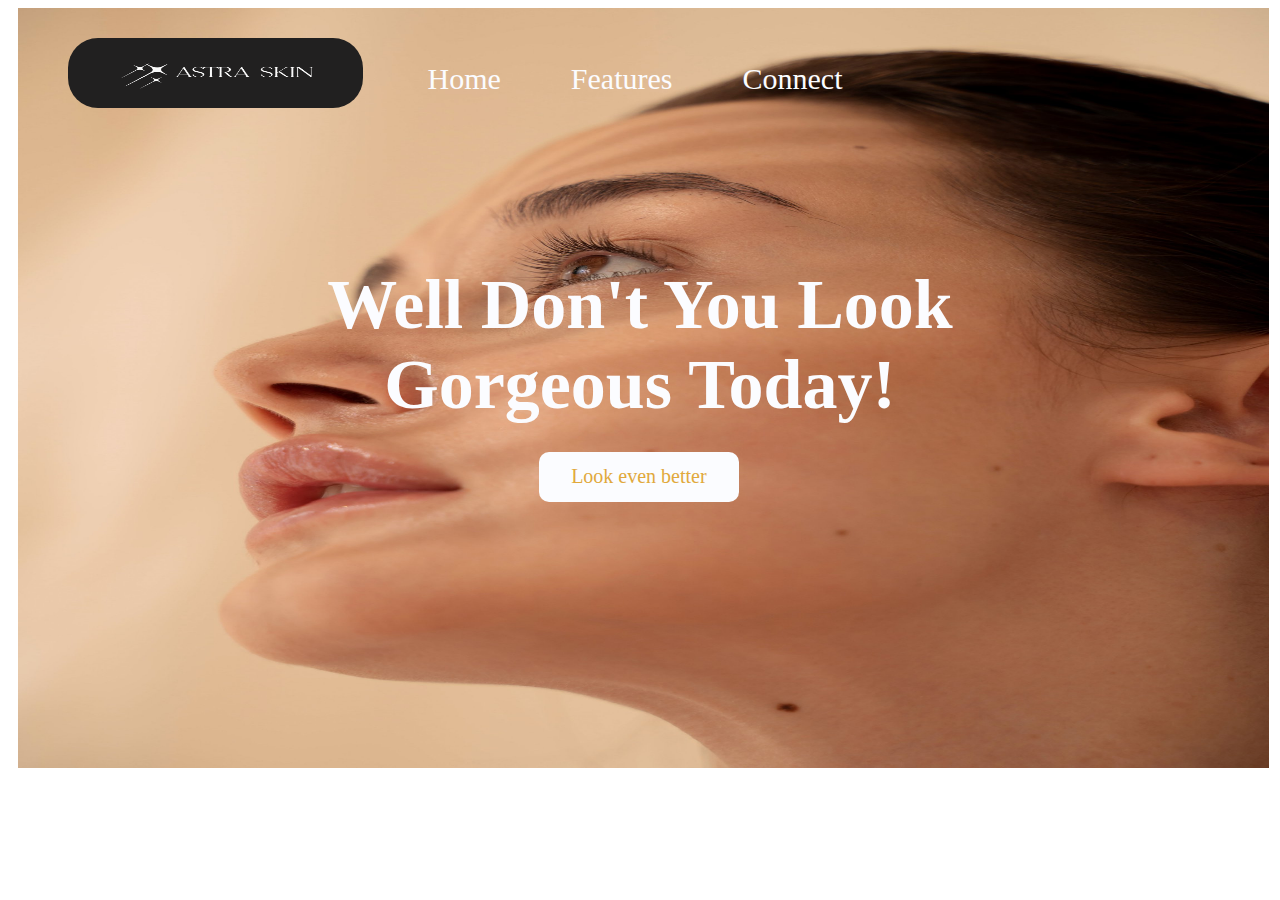
==== index.html @ 1bdf6e35 "." ====
<!DOCTYPE html>
<html lang="en">
<head>
    <meta charset="UTF-8">
    <meta name="viewport" content="width=device-width, initial-scale=1.0">
    <title>Astra Skin</title>
    
    <link rel="stylesheet" href="style.css">
</head>
<body>
    <article class="containner">
        <article class="flex">
    <header class="header">
        <img src="AS Fonts and Logo-4.png" class="logo">
    </header>

    <nav>
        <ul><li>Home</li>
            <li>Features</li>
            <li> Connect</li>
        
        </ul>

    </nav>
</article>
<main>
<article class="Home">

<img src="AS beauty.jpg" class="home-image">
<h1>Well Don't You Look<br>
    Gorgeous Today!</h1>
    <button class="button1">Look even better</button>
</article>
</article>
</main>
<footer>

</footer>
</body>
</html>
---- style.css ----
* {
    font-family: c;
}

.home-image {
    width: 99%;
    height: 760px;
    margin: -20px 10px;
    margin-bottom: -360px;
    display: flex;
}

.logo {
    margin-left: 310px;
    height: 70px;
    border-radius: 30px;
    padding: 0;
    width: 295px;
    top: 10px;
    left: -250px;
    display: inline-flex;
    margin-top: 20px;
    position: absolute;
}

.header {
    position: relative;
}

nav {
    margin: auto;
    justify-content: center;
    display: flex;
    position: relative;
}

ul {
    display: inline-flex;
    flex-flow: row wrap;
    top: 84px;
    position: relative;
    margin-left: -120px;
    margin-top: -30px;
}

.nav {
    display: flex;
    margin-top: -20px;
}

li {
    padding-left: 70px;
    list-style-type: none;
    color: #FBFCFF;
    font-size: 30px;
}

a {
    color: black;
    font-size: 20px;
    text-decoration: none;
}

h1 {
    position: relative;
    color: #FBFCFF;
    top:-190px;
    font-size: 70px;
    text-align: center;
}

.button1 {
    width: 200px;
    height: 50px;
    background-color: #FBFCFF;
    color: #E1A93C;
    font-size: 20px;
    border-radius: 10px;
    border: #FBFCFF;
    position: relative;
    left: 42%;
    top: -210px;
}

@media (max-width: 768px) {
    li{
        font-size: 32px;
        padding-left: 70px;

    }
    h1{
        font-size: 45px;
        top: -250px;
    }
    .button1{
        top:-270px;
        margin-left:0px;
    }li{

display: flex;
        font-size: 24px;
}
    nav {
        text-align: center;
        top:170px;
        right: 5%;
    }
    .home-image{
        height: 950px;
        width: 99%;
    }
    ul {
        margin-left: 0; /* Adjust margin for smaller screens */
        top: 0; /* Adjust top position for smaller screens */
    justify-content: center;

margin: auto;
}

    li {
        padding-left: 20px; /* Adjust padding for smaller screens */
        font-size: 27px; /* Adjust font size for smaller screens */

    
    }

    h1 {
        font-size: 37px; /* Adjust font size for smaller screens */
        margin-top: 10px;
        left: 1%;
    }

    .button1 {
        width: 120px; /* Adjust button width for smaller screens */
        height: 40px; /* Adjust button height for smaller screens */
        font-size: 15px; /* Adjust font size for smaller screens */
        left: 40%; /* Adjust left position for smaller screens */
        top: -560px; /* Adjust top position for smaller screens */

    }
    .logo{
      
        margin-left: 81%;
        height: 80px;
        border-radius: 30px;
        padding: 0;
        width: 225px;
        top: 30px;
        left: -250px;
        display: inline-flex;
        margin-top: 20px;
        position: absolute;
        }
}
@media (min-width: 768px) and (max-width: 1260px) {
.logo{
    height: 80px;
    margin-left: 260px;
}
.flex{
    margin-left: 72px;
}
}
@media (min-width: 769px) and (max-width: 1137px) {
    .logo{
        height: 80px;
        margin-left: 220px;
        width: 180px;
    }
    .flex{
        margin-left: 72px;
    }
    
}
@media (min-width: 390px) and (max-width: 767px) {
    .logo{
        height: 80px;
        margin-left: 370px;
        width: 170px;
    }
    .flex{
        margin-left:0px;
    }
    h1{
        top: -250px;
    }
    .button1{
        top:-250px;
        margin-left:-8px;
    }li{

font-size: 26px;
}
    
}
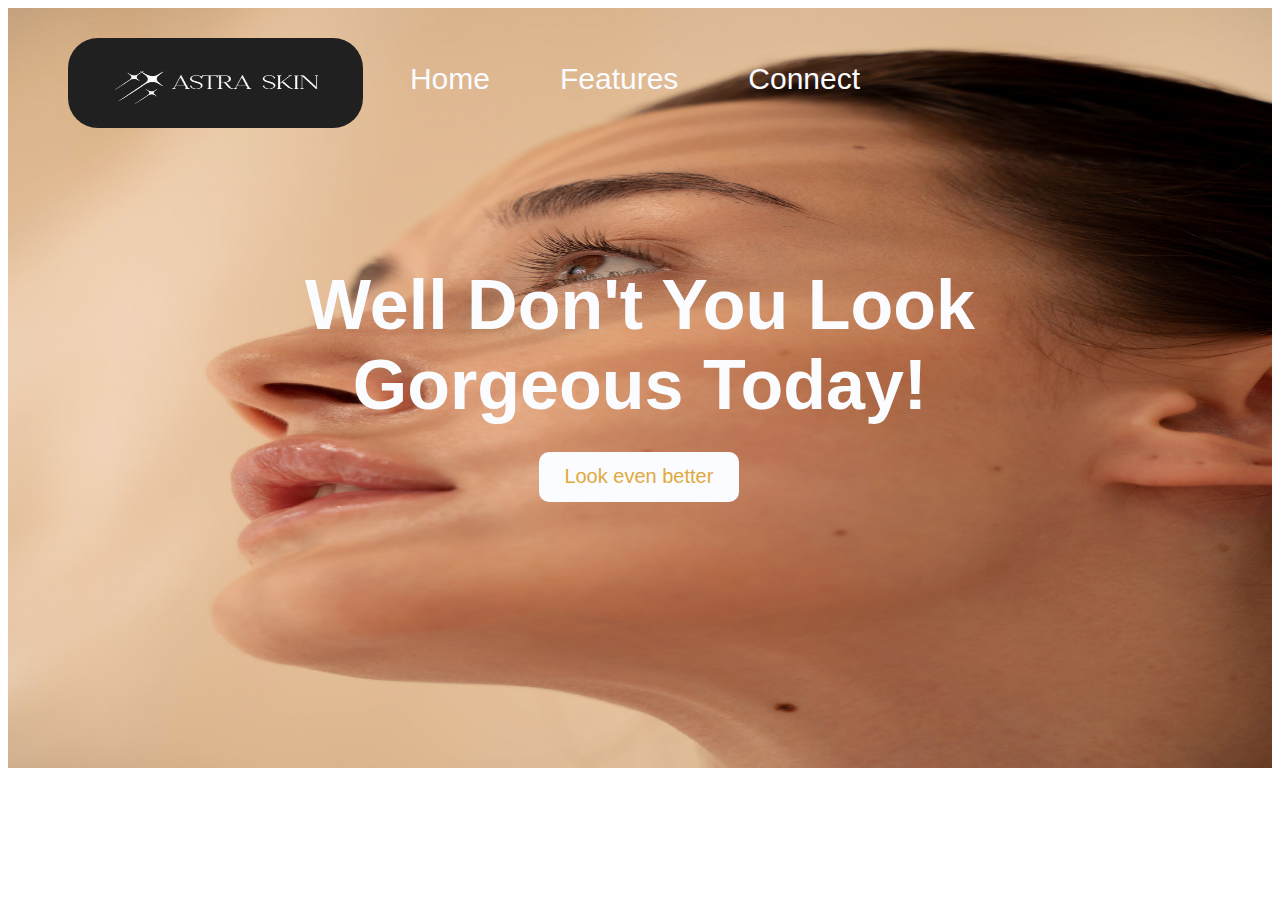
==== commit 6bce2f41: "." ====
--- a/index.html
+++ b/index.html
@@ -1,10 +1,11 @@
 <!DOCTYPE html>
 <html lang="en">
 <head>
+
     <meta charset="UTF-8">
     <meta name="viewport" content="width=device-width, initial-scale=1.0">
     <title>Astra Skin</title>
-    
+        <link rel="icon" href="astra.png"/>
     <link rel="stylesheet" href="style.css">
 </head>
 <body>
@@ -15,10 +16,9 @@
     </header>
 
     <nav>
-        <ul><li>Home</li>
-            <li>Features</li>
-            <li> Connect</li>
-        
+        <ul><a href="./index.html"><li> Home</li></a>
+            <a href="./features.html"><li> Features</li></a>
+             <a href="./connect.html"><li>Connect</li>  </a>      
         </ul>
 
     </nav>
@@ -29,7 +29,7 @@
 <img src="AS beauty.jpg" class="home-image">
 <h1>Well Don't You Look<br>
     Gorgeous Today!</h1>
-    <button class="button1">Look even better</button>
+ <a href="./features.html">  <button class="button1">Look even better</button></a>
 </article>
 </article>
 </main>
--- a/style.css
+++ b/style.css
@@ -1,18 +1,18 @@
 * {
-    font-family: c;
+    font-family: sans-serif;
 }
 
 .home-image {
-    width: 99%;
+    width: 100%;
     height: 760px;
-    margin: -20px 10px;
+    margin: -20px 0px;
     margin-bottom: -360px;
     display: flex;
 }
 
 .logo {
     margin-left: 310px;
-    height: 70px;
+    height: 90px;
     border-radius: 30px;
     padding: 0;
     width: 295px;
@@ -54,17 +54,37 @@
     color: #FBFCFF;
     font-size: 30px;
 }
-
+.button1:hover{
+    width: 210px;
+    height: 55px;
+    background-color: #E1A93C;
+    color: #FBFCFF;
+    font-size: 20px;
+    border-radius: 10px;
+    border: #E1A93C ;
+    transition: 0.1s;
+    position: relative;
+    left: 41.5%;
+    top: -210px;
+}
+
+li:hover {
+    padding-left: 70px;
+    list-style-type: none;
+    color: #E1A93C;
+    transition: 0.1s;
+    font-size: 30.6px;
+}
 a {
-    color: black;
-    font-size: 20px;
+    color: #FBFCFF;
+
     text-decoration: none;
 }
 
 h1 {
     position: relative;
     color: #FBFCFF;
-    top:-190px;
+    top: -190px;
     font-size: 70px;
     text-align: center;
 }
@@ -83,63 +103,42 @@
 }
 
 @media (max-width: 768px) {
-    li{
-        font-size: 32px;
-        padding-left: 70px;
-
-    }
-    h1{
-        font-size: 45px;
-        top: -250px;
-    }
-    .button1{
-        top:-270px;
-        margin-left:0px;
-    }li{
-
-display: flex;
-        font-size: 24px;
-}
     nav {
         text-align: center;
-        top:170px;
+        top: 170px;
         right: 5%;
     }
-    .home-image{
+    .home-image {
         height: 950px;
-        width: 99%;
+        width: 100%;
     }
     ul {
-        margin-left: 0; /* Adjust margin for smaller screens */
-        top: 0; /* Adjust top position for smaller screens */
-    justify-content: center;
-
-margin: auto;
-}
+        margin-left: 0;
+        top: 0;
+        justify-content: center;
+        margin: auto;
+    }
 
     li {
-        padding-left: 20px; /* Adjust padding for smaller screens */
-        font-size: 27px; /* Adjust font size for smaller screens */
-
-    
+        padding-left: 20px;
+        font-size: 27px;
     }
 
     h1 {
-        font-size: 37px; /* Adjust font size for smaller screens */
+        font-size: 37px;
         margin-top: 10px;
-        left: 1%;
+        text-align: center;
     }
 
     .button1 {
-        width: 120px; /* Adjust button width for smaller screens */
-        height: 40px; /* Adjust button height for smaller screens */
-        font-size: 15px; /* Adjust font size for smaller screens */
-        left: 40%; /* Adjust left position for smaller screens */
-        top: -560px; /* Adjust top position for smaller screens */
-
-    }
-    .logo{
-      
+        width: 120px;
+        height: 40px;
+        font-size: 15px;
+        left: 40%;
+        top: 560px;
+    }
+
+    .logo {
         margin-left: 81%;
         height: 80px;
         border-radius: 30px;
@@ -150,48 +149,81 @@
         display: inline-flex;
         margin-top: 20px;
         position: absolute;
-        }
-}
+    }
+}
+
 @media (min-width: 768px) and (max-width: 1260px) {
-.logo{
-    height: 80px;
-    margin-left: 260px;
-}
-.flex{
-    margin-left: 72px;
-}
-}
+    .logo {
+        height: 80px;
+        margin-left: 260px;
+    }
+
+    .flex {
+        margin-left: 72px;
+    }
+}
+
 @media (min-width: 769px) and (max-width: 1137px) {
-    .logo{
+    .logo {
         height: 80px;
         margin-left: 220px;
         width: 180px;
     }
-    .flex{
+
+    li {
+        font-size: 27px;
+    }
+
+    .flex {
         margin-left: 72px;
     }
-    
-}
-@media (min-width: 390px) and (max-width: 767px) {
-    .logo{
-        height: 80px;
-        margin-left: 370px;
+
+    h1 {
+        font-size: 55px;
+    }
+
+    .button1 {
+        font-size: 14.5px;
+        height: 45px;
         width: 170px;
     }
-    .flex{
-        margin-left:0px;
-    }
-    h1{
-        top: -250px;
-    }
-    .button1{
-        top:-250px;
-        margin-left:-8px;
-    }li{
-
-font-size: 26px;
-}
-    
-}
-
-
+    .home-image{
+        height: 650px;
+    }
+}
+
+@media (min-width: 250px) and (max-width: 767px) {
+    .logo {
+        height: 60px;
+        width: 160px;
+        top:50px;
+        left: -46%;
+    }
+
+    h1 {
+        top: -20px;
+        font-size: 31px;
+        text-align: center;
+    }
+
+    .button1 {
+        top: -20px;
+        font-size: 13.5px;
+        margin-left: -21px;
+    }
+
+    li {
+        font-size: 22px;
+    }
+
+    .home-image {
+        width: 99.5%;
+        margin-left: 0px;
+        height: 710px;
+        margin-top: -33px;
+    }
+
+    .flex {
+        margin-left: -30px;
+    }
+}
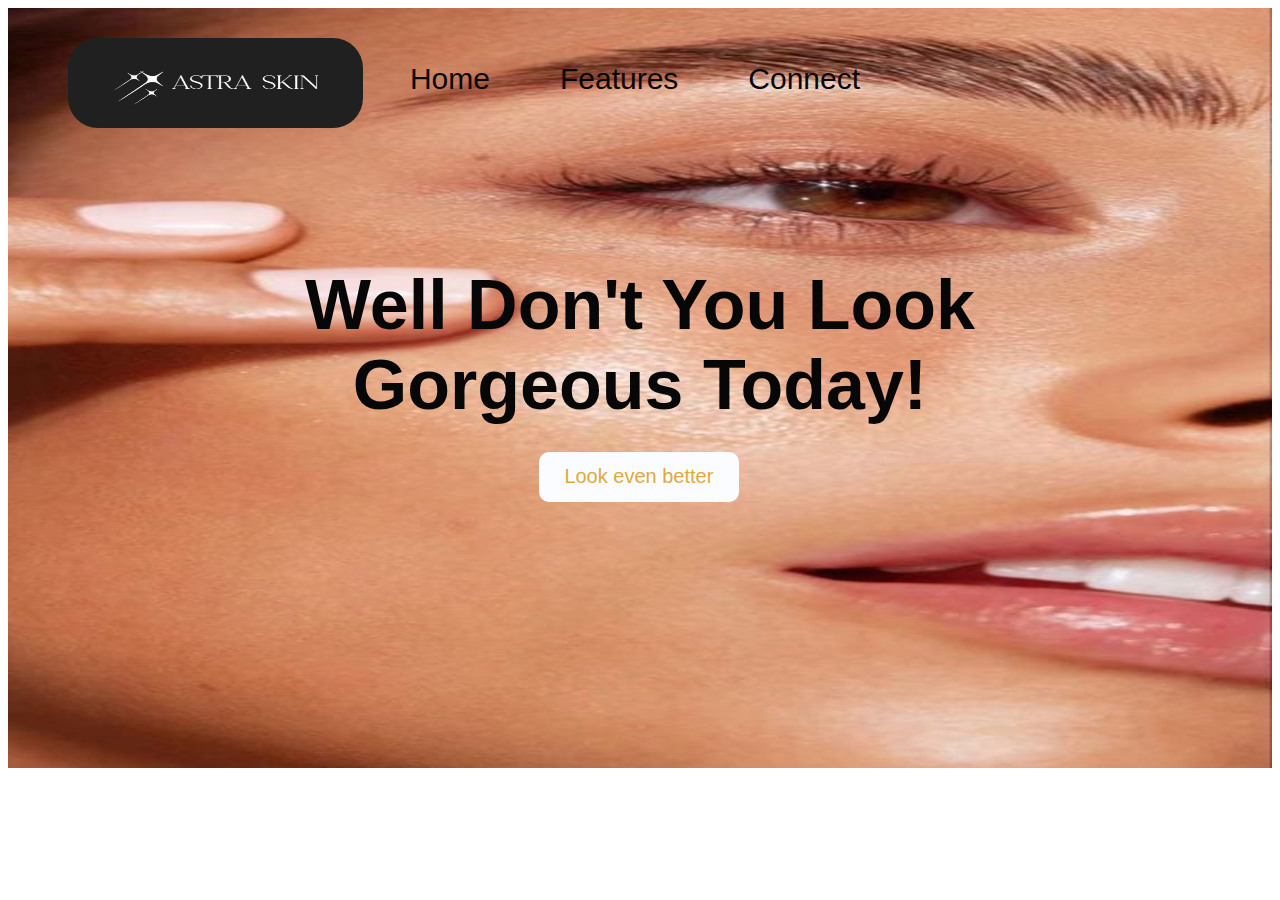
==== commit b29552bd: "." ====
--- a/index.html
+++ b/index.html
@@ -26,7 +26,7 @@
 <main>
 <article class="Home">
 
-<img src="AS beauty.jpg" class="home-image">
+<img src="IMG-20240202-WA0054.jpg" class="home-image">
 <h1>Well Don't You Look<br>
     Gorgeous Today!</h1>
  <a href="./features.html">  <button class="button1">Look even better</button></a>
--- a/style.css
+++ b/style.css
@@ -51,7 +51,7 @@
 li {
     padding-left: 70px;
     list-style-type: none;
-    color: #FBFCFF;
+    color: #080708;
     font-size: 30px;
 }
 .button1:hover{
@@ -83,7 +83,7 @@
 
 h1 {
     position: relative;
-    color: #FBFCFF;
+    color: #080708;
     top: -190px;
     font-size: 70px;
     text-align: center;
@@ -211,7 +211,13 @@
         font-size: 13.5px;
         margin-left: -21px;
     }
-
+.button1:hover{
+    top: -20px;
+    font-size: 13.5px;
+    margin-left: -51px;
+    width: 170px;
+    height:45px ;
+}
     li {
         font-size: 22px;
     }
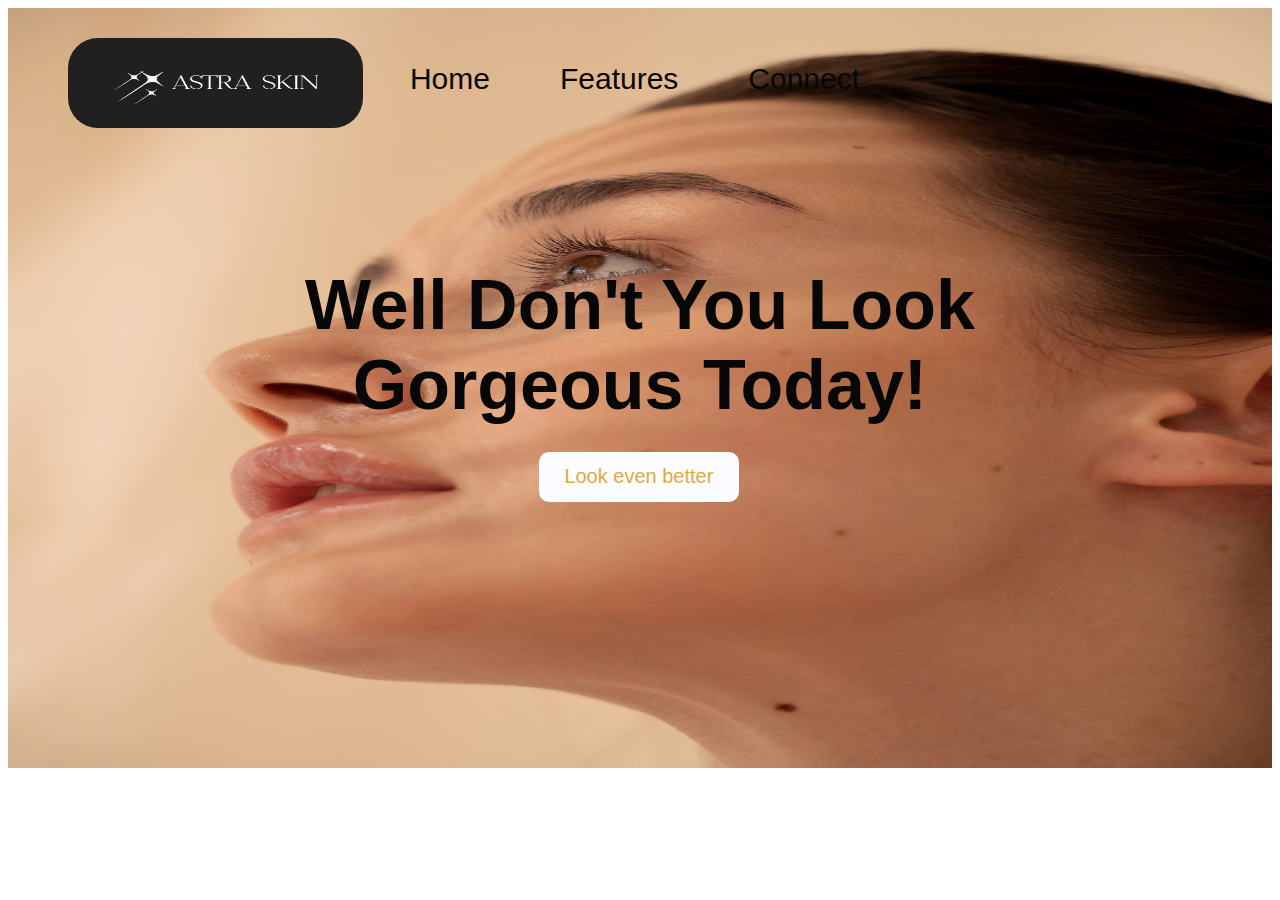
==== commit 9d050a1b: "..." ====
--- a/index.html
+++ b/index.html
@@ -26,7 +26,7 @@
 <main>
 <article class="Home">
 
-<img src="IMG-20240202-WA0054.jpg" class="home-image">
+<img src="AS beauty.jpg" class="home-image">
 <h1>Well Don't You Look<br>
     Gorgeous Today!</h1>
  <a href="./features.html">  <button class="button1">Look even better</button></a>
--- a/style.css
+++ b/style.css
@@ -196,7 +196,7 @@
     .logo {
         height: 60px;
         width: 160px;
-        top:50px;
+        top:32px;
         left: -46%;
     }
 
@@ -205,6 +205,7 @@
         font-size: 31px;
         text-align: center;
     }
+   
 
     .button1 {
         top: -20px;
@@ -223,13 +224,13 @@
     }
 
     .home-image {
-        width: 99.5%;
+        width: 100%;
         margin-left: 0px;
         height: 710px;
         margin-top: -33px;
     }
 
     .flex {
-        margin-left: -30px;
-    }
-}
+        margin-left: -28px;
+    }
+}
